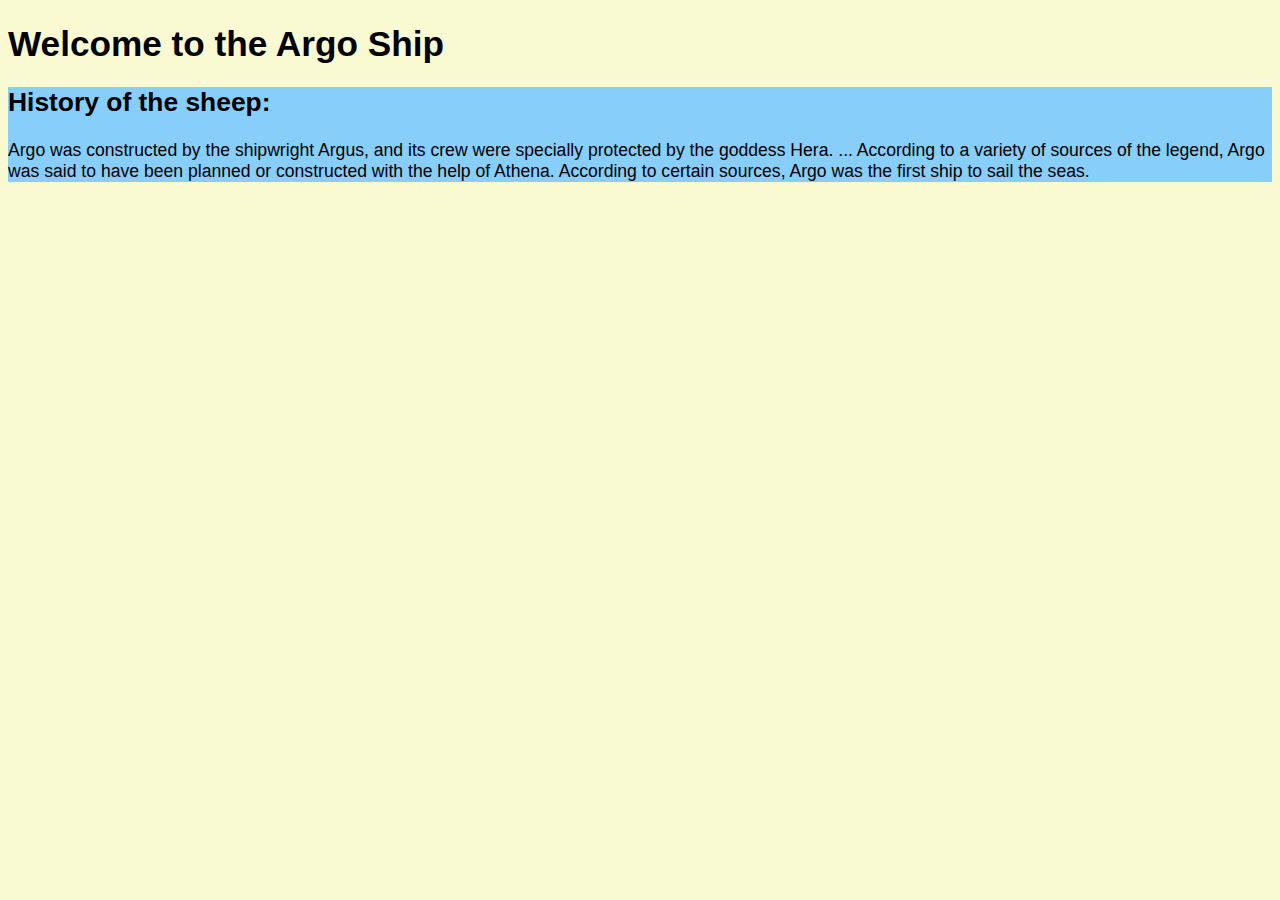
==== index.html @ b09c0435 "Initial commit" ====
<!DOCTYPE html>
<html>
  <head>
    <meta charset="utf-8" />
    <meta name="viewport" content="width=device-width" />
    <link rel="stylesheet" href="style.css" type="text/css" />
    <title>The Argo</title>
  </head>
  <body>
    <header></header>
    <!--Content goes here-->
    <main>
      <section id="welcome">
        <h1>Welcome to the Argo Ship</h1>
      </section>

      <section id="history">
        <h2>History of the sheep:</h2>
        <p>
          Argo was constructed by the shipwright Argus, and its crew were
          specially protected by the goddess Hera. ... According to a variety of
          sources of the legend, Argo was said to have been planned or
          constructed with the help of Athena. According to certain sources,
          Argo was the first ship to sail the seas.
        </p>
      </section>
    </main>
    <footer></footer>
  </body>
</html>
---- style.css ----
body {
  font-family: Verdana, Geneva, Tahoma, sans-serif;
  background-color: rgb(250, 250, 210);
  font-size: 1.1em;
}

#history {
  background-color: lightskyblue;
}
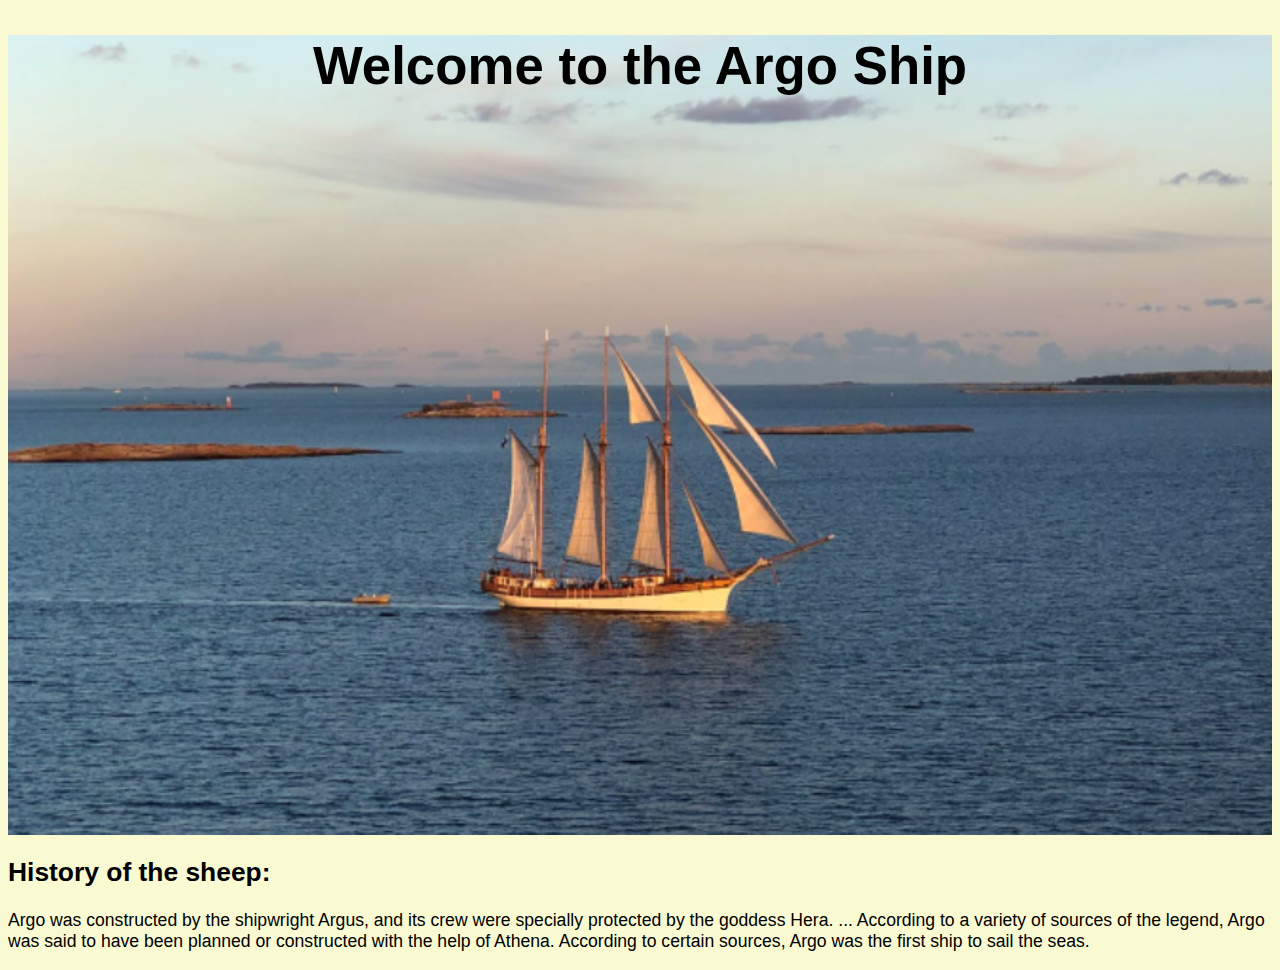
==== commit edada721: "+ Script ajout de boite de dialogue après clic sur formulaire. correction id en double" ====
--- a/index.html
+++ b/index.html
@@ -1,5 +1,5 @@
 <!DOCTYPE html>
-<html>
+<html lang="en">
   <head>
     <meta charset="utf-8" />
     <meta name="viewport" content="width=device-width" />
--- a/style.css
+++ b/style.css
@@ -3,7 +3,30 @@
   background-color: rgb(250, 250, 210);
   font-size: 1.1em;
 }
+h1 {
+  text-align: center;
+  font-size: 3em;
+  font-family: "Franklin Gothic Medium", "Arial Narrow", Arial, sans-serif;
+}
+#welcome {
+  text-align: center;
+  height: 800px;
+  background-image: url("assets/sailboat.png");
+  background-size: cover;
+}
 
-#history {
-  background-color: lightskyblue;
+.flex-container {
+  display: flex;
+  text-align: center;
+  justify-content: space-around;
 }
+
+.nameHeroes {
+  margin-top: 10px;
+  font-size: 1.7em;
+  color: blueviolet;
+}
+
+table {
+  text-align: center;
+}
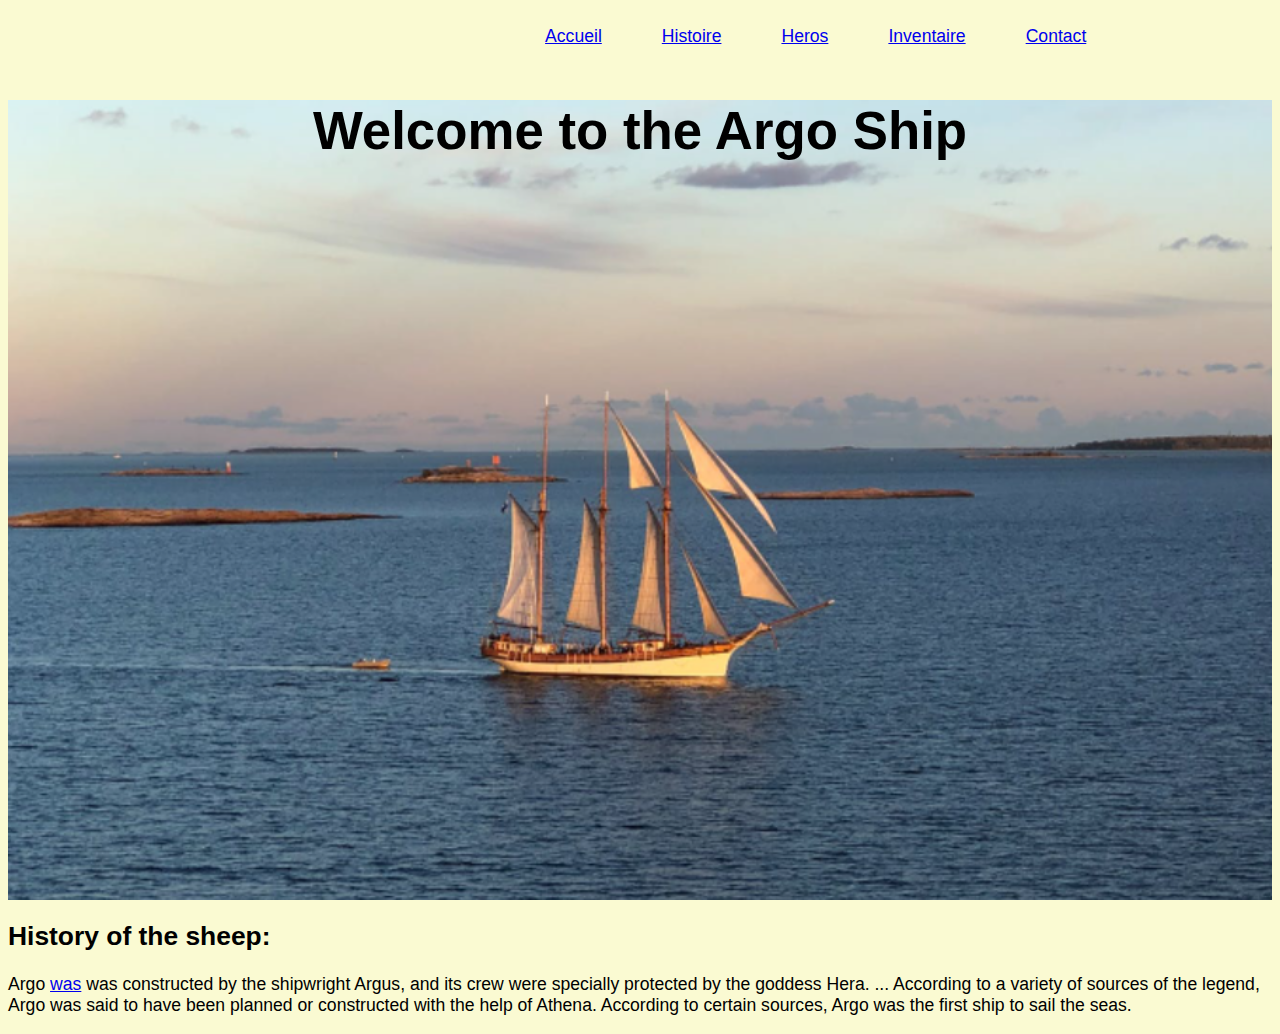
==== commit bbcb5277: "adding mainNAV" ====
--- a/index.html
+++ b/index.html
@@ -6,8 +6,22 @@
     <link rel="stylesheet" href="style.css" type="text/css" />
     <title>The Argo</title>
   </head>
+
   <body>
-    <header></header>
+    <header class="flex-container">
+      <div id="logo">
+        <img src="assets/the-argo-logo-black.png" alt="" />
+      </div>
+      <nav id="mainNav">
+        <ul class="flex-container-Nav">
+          <li><a href="index.html">Accueil</a></li>
+          <li><a href="#history">Histoire</a></li>
+          <li><a href="heroes.html">Heros</a></li>
+          <li><a href="inventory.html">Inventaire</a></li>
+          <li><a href="contact.html">Contact</a></li>
+        </ul>
+      </nav>
+    </header>
     <!--Content goes here-->
     <main>
       <section id="welcome">
@@ -17,11 +31,11 @@
       <section id="history">
         <h2>History of the sheep:</h2>
         <p>
-          Argo was constructed by the shipwright Argus, and its crew were
-          specially protected by the goddess Hera. ... According to a variety of
-          sources of the legend, Argo was said to have been planned or
-          constructed with the help of Athena. According to certain sources,
-          Argo was the first ship to sail the seas.
+          Argo <a href="#">was</a> was constructed by the shipwright Argus, and
+          its crew were specially protected by the goddess Hera. ... According
+          to a variety of sources of the legend, Argo was said to have been
+          planned or constructed with the help of Athena. According to certain
+          sources, Argo was the first ship to sail the seas.
         </p>
       </section>
     </main>
--- a/style.css
+++ b/style.css
@@ -14,13 +14,20 @@
   background-image: url("assets/sailboat.png");
   background-size: cover;
 }
-
+#mainNav a {
+  padding: 30px;
+}
 .flex-container {
   display: flex;
   text-align: center;
   justify-content: space-around;
 }
-
+.flex-container-Nav {
+  width: 1fr;
+  display: flex;
+  justify-content: space-around;
+  list-style: none;
+}
 .nameHeroes {
   margin-top: 10px;
   font-size: 1.7em;
@@ -30,3 +37,8 @@
 table {
   text-align: center;
 }
+
+input,
+textarea {
+  width: 90%;
+}
